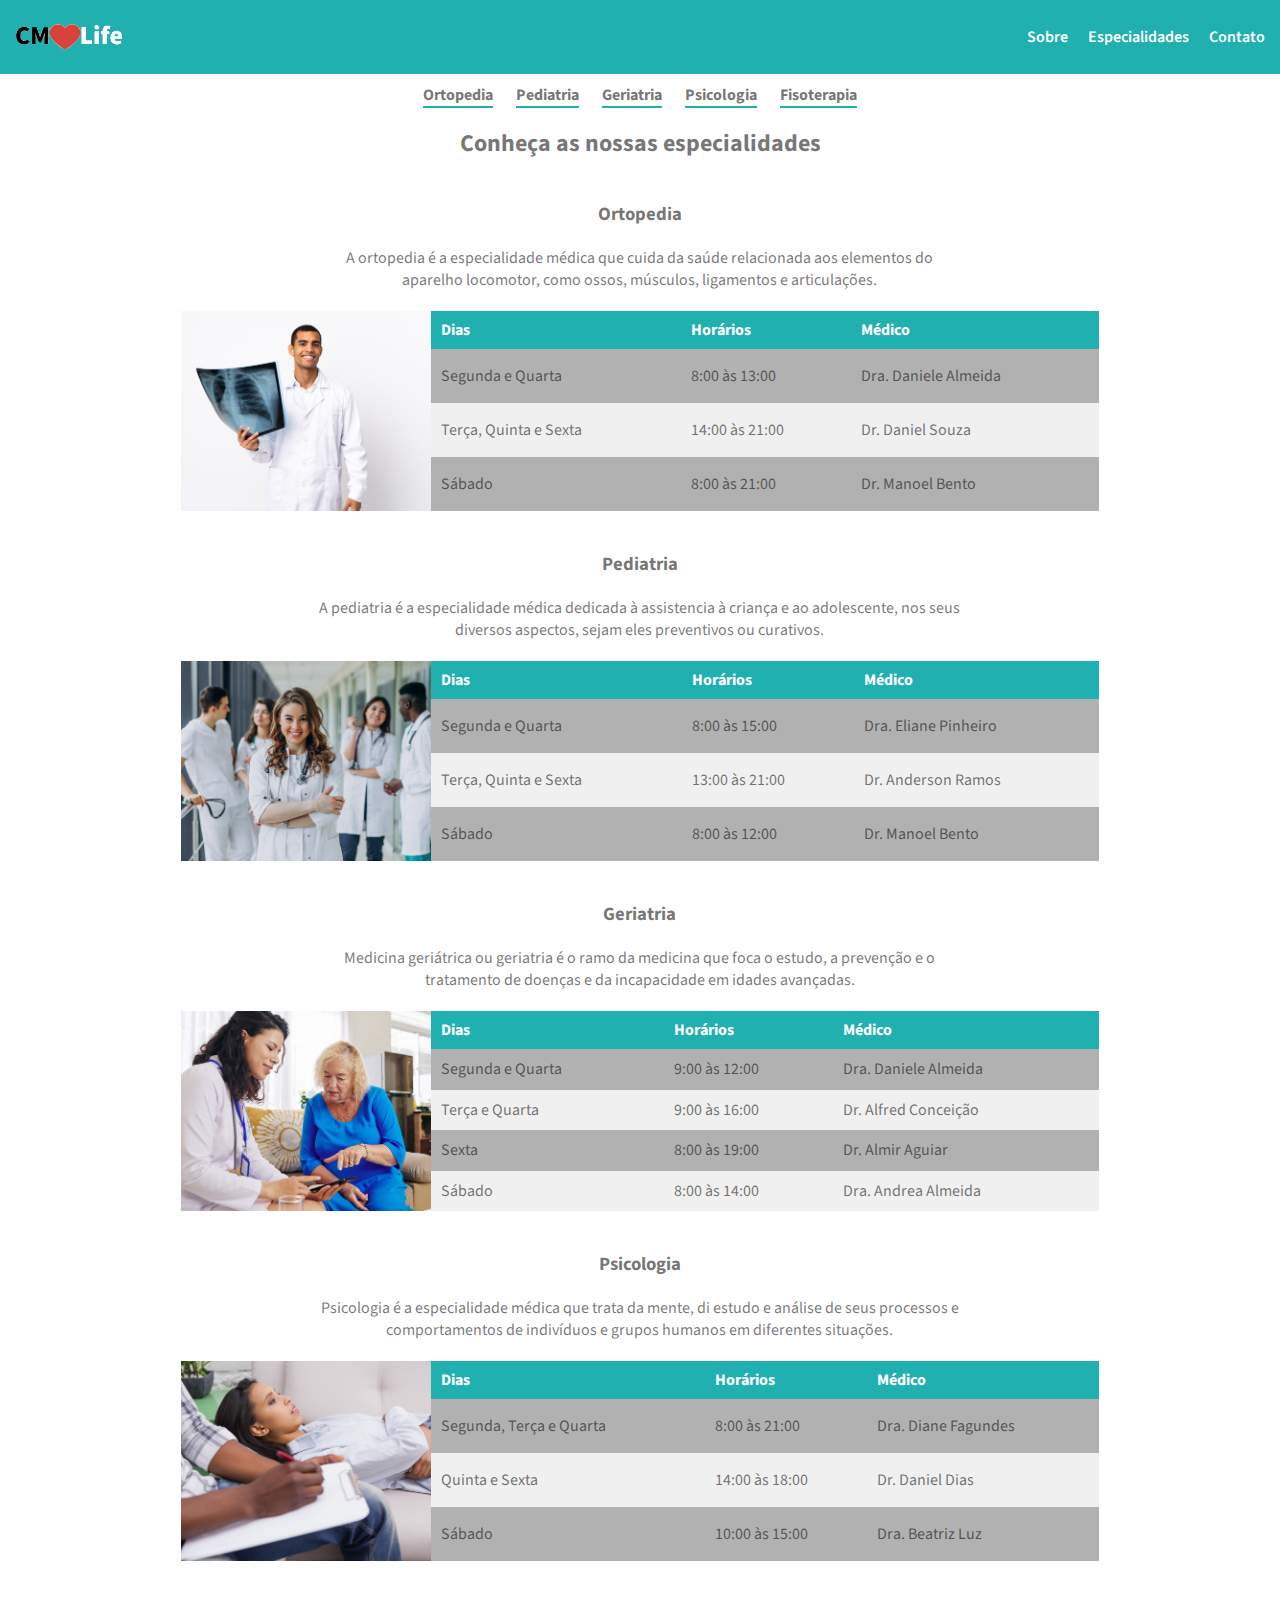
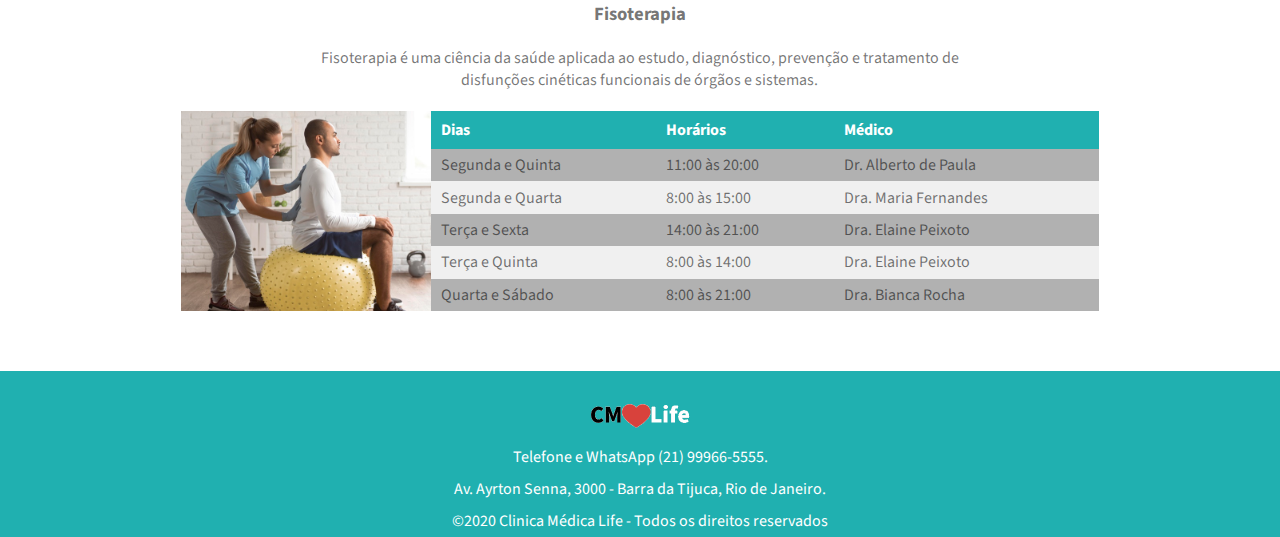
==== especialidade.html @ aff3737e "first commit" ====
<!DOCTYPE html>
<html lang="pt-br">
<head>
    <meta charset="UTF-8">
    <meta name="viewport" content="width=device-width, initial-scale=1.0">
    <link rel="stylesheet" href="./css/style.css">
    <link rel="stylesheet" href="./css/style2.css">
    <link rel="stylesheet" href="https://fonts.googleapis.com/css2?family=Source+Sans+Pro:ital,wght@0,200;0,300;0,400;0,600;0,700;0,900;1,200;1,300;1,400;1,600;1,700;1,900&display=swap">
    <title>CMLife - Especialidades</title>
</head>
<body>
    <header>
        <div>
            <a href="index.html"><img src="assets/logo.png" alt="logo da empresa"></a>
            <nav>
                <a href="index.html#sobre">Sobre</a>
                <a href="#">Especialidades</a>
                <a href="index.html#contato">Contato</a>
            </nav>
        </div>
    </header>
    <main>
        <nav class="area80">
            <a href="#ortopedia">ortopedia</a>
            <a href="#pediatria">pediatria</a>
            <a href="#geriatria">geriatria</a>
            <a href="#psicologia">psicologia</a>
            <a href="#fisoterapia">fisoterapia</a>
        </nav>
        <h2>Conheça as nossas especialidades</h2>
        <section class="especidalidade-table">
            <div id="ortopedia">
                <h3>ortopedia</h3>
                <p>A ortopedia é a especialidade médica que cuida da saúde relacionada aos elementos do aparelho locomotor, como ossos, músculos, ligamentos e articulações.</p>
                <figure>
                    <img src="assets/ortopedia.png" alt="">
                    <table>
                        <thead>
                            <tr>
                                <th>dias</th>
                                <th>horários</th>
                                <th>médico</th>
                            </tr>
                        </thead>
                        <tbody>
                            <tr>
                                <td>Segunda e Quarta</td>
                                <td>8:00 às 13:00</td>
                                <td>Dra. Daniele Almeida</td>
                            </tr>
                            <tr>
                                <td>Terça, Quinta e Sexta</td>
                                <td>14:00 às 21:00</td>
                                <td>Dr. Daniel Souza</td>
                            </tr>
                            <tr>
                                <td>Sábado</td>
                                <td>8:00 às 21:00</td>
                                <td>Dr. Manoel Bento</td>
                            </tr>
                        </tbody>
                    </table>
                </figure>
            </div>
            <div id="pediatria">
                <h3>pediatria</h3>
                <p>A pediatria é a especialidade médica dedicada à assistencia à criança e ao adolescente, nos seus diversos aspectos, sejam eles preventivos ou curativos.</p>
                <figure>
                    <img src="assets/pediatra2.png" alt="">
                    <table>
                        <thead>
                            <tr>
                                <th>dias</th>
                                <th>horários</th>
                                <th>médico</th>
                            </tr>
                        </thead>
                        <tbody>
                            <tr>
                                <td>Segunda e Quarta</td>
                                <td>8:00 às 15:00</td>
                                <td>Dra. Eliane Pinheiro</td>
                            </tr>
                            <tr>
                                <td>Terça, Quinta e Sexta</td>
                                <td>13:00 às 21:00</td>
                                <td>Dr. Anderson Ramos</td>
                            </tr>
                            <tr>
                                <td>Sábado</td>
                                <td>8:00 às 12:00</td>
                                <td>Dr. Manoel Bento</td>
                            </tr>
                        </tbody>
                    </table>
                </figure>
            </div>
            <div id="geriatria">
                <h3>geriatria</h3>
                <p>Medicina geriátrica ou geriatria é o ramo da medicina que foca o estudo, a prevenção e o tratamento de doenças e da incapacidade em idades avançadas.</p>
                <figure>
                    <img src="assets/geriatra.png" alt="">
                    <table>
                        <thead>
                            <tr>
                                <th>dias</th>
                                <th>horários</th>
                                <th>médico</th>
                            </tr>
                        </thead>
                        <tbody>
                            <tr>
                                <td>Segunda e Quarta</td>
                                <td>9:00 às 12:00</td>
                                <td>Dra. Daniele Almeida</td>
                            </tr>
                            <tr>
                                <td>Terça e Quarta</td>
                                <td>9:00 às 16:00</td>
                                <td>Dr. Alfred Conceição</td>
                            </tr>
                            <tr>
                                <td>Sexta</td>
                                <td>8:00 às 19:00</td>
                                <td>Dr. Almir Aguiar</td>
                            </tr>
                            <tr>
                                <td>Sábado</td>
                                <td>8:00 às 14:00</td>
                                <td>Dra. Andrea Almeida</td>
                            </tr>
                        </tbody>
                    </table>
                </figure>
            </div>
            <div id="psicologia">
                <h3>psicologia</h3>
                <p>Psicologia é a especialidade médica que trata da mente, di estudo e análise de seus processos e comportamentos de indivíduos e grupos humanos em diferentes situações.</p>
                <figure>
                    <img src="assets/psicologo.png" alt="">
                    <table>
                        <thead>
                            <tr>
                                <th>dias</th>
                                <th>horários</th>
                                <th>médico</th>
                            </tr>
                        </thead>
                        <tbody>
                            <tr>
                                <td>Segunda, Terça e Quarta</td>
                                <td>8:00 às 21:00</td>
                                <td>Dra. Diane Fagundes</td>
                            </tr>
                            <tr>
                                <td>Quinta e Sexta</td>
                                <td>14:00 às 18:00</td>
                                <td>Dr. Daniel Dias</td>
                            </tr>
                            <tr>
                                <td>Sábado</td>
                                <td>10:00 às 15:00</td>
                                <td>Dra. Beatriz Luz</td>
                            </tr>
                        </tbody>
                    </table>
                </figure>
            </div>
            <div id="fisoterapia">
                <h3>fisoterapia</h3>
                <p>Fisoterapia é uma ciência da saúde aplicada ao estudo, diagnóstico, prevenção e tratamento de disfunções cinéticas funcionais de órgãos e sistemas.</p>
                <figure>
                    <img src="assets/fisioterapia.png" alt="">
                    <table>
                        <thead>
                            <tr>
                                <th>dias</th>
                                <th>horários</th>
                                <th>médico</th>
                            </tr>
                        </thead>
                        <tbody>
                            <tr>
                                <td>Segunda e Quinta</td>
                                <td>11:00 às 20:00</td>
                                <td>Dr. Alberto de Paula</td>
                            </tr>
                            <tr>
                                <td>Segunda e Quarta</td>
                                <td>8:00 às 15:00</td>
                                <td>Dra. Maria Fernandes</td>
                            </tr>
                            <tr>
                                <td>Terça e Sexta</td>
                                <td>14:00 às 21:00</td>
                                <td>Dra. Elaine Peixoto</td>
                            </tr>
                            <tr>
                                <td>Terça e Quinta</td>
                                <td>8:00 às 14:00</td>
                                <td>Dra. Elaine Peixoto</td>
                            </tr>
                            <tr>
                                <td>Quarta e Sábado</td>
                                <td>8:00 às 21:00</td>
                                <td>Dra. Bianca Rocha</td>
                            </tr>
                        </tbody>
                    </table>
                </figure>
            </div>
        </section>
    </main>
    <footer>
        <div class="area80">
            <img src="assets/logo.png" alt="">
            <p>Telefone e WhatsApp <a href="tel:+552199966-5555"><span>(21) 99966-5555</span></a>.</p>
            <p>Av. Ayrton Senna, 3000 - Barra da Tijuca, Rio de Janeiro</span>.</p>
            <p>&copy;2020 Clinica Médica Life - Todos os direitos reservados</p>
        </div>
    </footer>



</body>
</html>
---- css/style.css ----
*{
    margin: 0;
    padding: 0;
    box-sizing: border-box;
}

.area80{
    width: 80%;
    margin: auto;
}

body{
    color: #0000008c;
    font-family: "source sans pro",sans-serif;
    width: 100%;
}

h2{
    margin: 20px auto;
}

header{
    background-color: rgb(32, 176, 176);
    width: 100%;
    padding: 10px 15px;
}

header div{
    display: flex;
    align-items: center;
    justify-content: space-between;
}

header div a:first-child{
    display: flex;
    align-items: center;
}

header a img{
    height: 6vh;
}

header div nav{
    display: flex;
    gap: 20px;
}

header nav a{
    color: white;
    font-weight: 600;
    text-decoration: none;
}
header nav a:hover{
    color: #0000008c;
}

.titulo-sobre{
    background-image: url("/assets/recepcao.png");
    height: 60vh;
    background-position: center;
    background-size: cover;
    display: flex;
    align-items: center;

}
.titulo-sobre h1{
    color: white;
    font-size: 40px;
    font-weight: 500;
    text-transform: uppercase;
    margin-left: 15px;
    text-shadow: 1px 1px 5px black;
}

#sobre div:first-child{
    display: flex;
    flex-direction: column;
    align-items: center;
}

#sobre .texto-sobre{
    text-align: center;
    justify-content: center;
}

#sobre .topicos-sobre{
    display: flex;
    justify-content: center;
    padding: 20px 0px;
}

#sobre .topicos-sobre img{
    object-fit: contain;
    /* object-position: top; */
}

#sobre .topicos-sobre h3{
    text-transform: uppercase;
    font-weight: normal;
}

#sobre .topicos-sobre ul{
    padding: 20px 0px 0px 40px;
}

#sobre .lista-topicos{
    display: flex;
    flex-direction: column;
    align-items: center;
    justify-content: center;
}

#sobre .especialidades-sobre{
    /* border: red 1px solid; */
    text-align: center;
}

.especialidades-sobre h4{
    margin: 20px auto;
}

#sobre .imagens{
    display: flex;
    justify-content: space-around;
    width: 100%;
    margin: 25px auto;
}
#sobre .imagens figure{
    width: calc(30%);
    box-shadow: 0px 0px 10px 1px #0000008c;
    border-radius: 5px;
    /* border: 2px red solid; */
    /* object-fit: cover; */
}

#sobre .imagens figure:hover{
    box-shadow: 0px 0px 10px 5px #0000008c;
    /* font-weight: 500; */
}

#sobre .imagens figure img{
    width: 100%;
    /* object-fit: cover; */
    border-radius: 5px 5px 0px 0px;
}

#sobre figcaption{
    text-transform: uppercase;
    padding: 6px;
}

#sobre a:last-of-type{
    text-transform: uppercase;
    color: white;
    background-color: rgb(32, 176, 176);
    text-decoration: none;
    padding: 10px 20px;
    font-weight: 600;
    margin-bottom: 20px;
    height: 40px;
}
#sobre a:last-of-type:hover{
    color: #0000008c;
    border: 1px solid #0000008c;
    padding: 9px 20px;
}

#contato div:first-child{
    display: flex;
    justify-content: center;
    align-items: center;
    flex-direction: column;
    text-align: center;
}

#contato p{
    margin: 10px auto;
}
#contato span{
    font-weight: 700;
}
#contato a{
    text-decoration: none;
    color: #0000008c;
    font-weight: 700;
}

#contato iframe{
    margin: 30px auto;
    width: 100%;
    padding: 15px;
}

footer{
    background-color: rgb(32, 176, 176);
}
footer div:first-child{
    display: flex;
    flex-direction: column;
    align-items: center;
    text-align: center;
    color: white;
}

footer a{
    text-decoration: none;
    color: white;
}
footer p{
    margin: 5px auto;
}
footer img{
    height: 50px;
    object-fit: contain;
    margin-top: 20px;
}

@media screen and (max-width: 500px) {
    .topicos-sobre img{
        display: none;
    }
    header div{
        flex-direction: column;
        align-items: center;
        justify-content: center;
    }

    header div nav{
        border-top: 1px solid #0000008c;
        /* width: 100%; */
        display: flex;
        align-items: center;
        justify-content: center;
        padding: 10px 0px 5px 0px;
    }
}

@media screen and (max-width: 600px) {
    .especialidades-sobre .imagens{
        flex-direction: column;
        align-items: center;
    }
    #sobre .imagens figure{
        width: calc(80%);
        margin-bottom: 30px;
    }
}
---- css/style2.css ----
main{
    display: flex;
    flex-direction: column;
    align-items: center;
    justify-content: center;
    text-align: center;
}
main nav{
    padding-top: 10px;
    /* border: 1px solid red; */
    text-transform: capitalize;
}
main nav a{
    margin: auto 10px;
    color: #0000008c;
    font-weight: 700;
    text-decoration: none;
    border-bottom: 2px solid rgb(32, 176, 176);
}
main nav a:hover{
    /* text-decoration: underline; */
    
    color: rgb(32, 176, 176);
}


.especidalidade-table{
    display: flex;
    flex-direction: column;
    align-items: center;
    justify-content: center;
    text-align: center;
    margin-bottom: 40px;
}

.especidalidade-table div{
    /* display: flex; */
    /* flex-direction: column;
    align-items: center;
    justify-content: center; */
    /* border: 1px solid red; */
    text-align: center;
    width: 80%;
    margin-bottom: 20px;
}

.especidalidade-table h3{
    margin: 20px;
    text-transform: capitalize;
}
.especidalidade-table p{
    width: 70%;
    margin:0px auto 20px auto;
}

.especidalidade-table figure{
    display: flex;
    /* border: 3px green solid; */
}

.especidalidade-table figure img{
    min-width: 250px;
    height: 200px;
    /* border: 2px black solid; */
    object-fit: cover;
    object-position: center;
}

.especidalidade-table table{
    border-collapse: collapse;
    width: 100%;
    text-align: left;
}

.especidalidade-table table th{
    color: white;
    padding: 8px 0px 8px 10px;
}

.especidalidade-table table td{
    padding-left: 10px;
}

.especidalidade-table table thead tr{
    background-color: rgb(32, 176, 176);
    text-transform: capitalize;
}

.especidalidade-table table tbody tr:nth-child(odd){
    background-color: rgb(177, 177, 177);
}
.especidalidade-table table tbody tr:nth-child(even){
    background-color: rgb(240, 240, 240);
}



@media screen and (max-width: 768px) {
    .especidalidade-table figure img{
        display: none;
    }
    .especidalidade-table div{
        width: 90%;
    }

}
@media screen and (max-width: 425px) {
    .especidalidade-table div{
        width: 100%;
    }
}
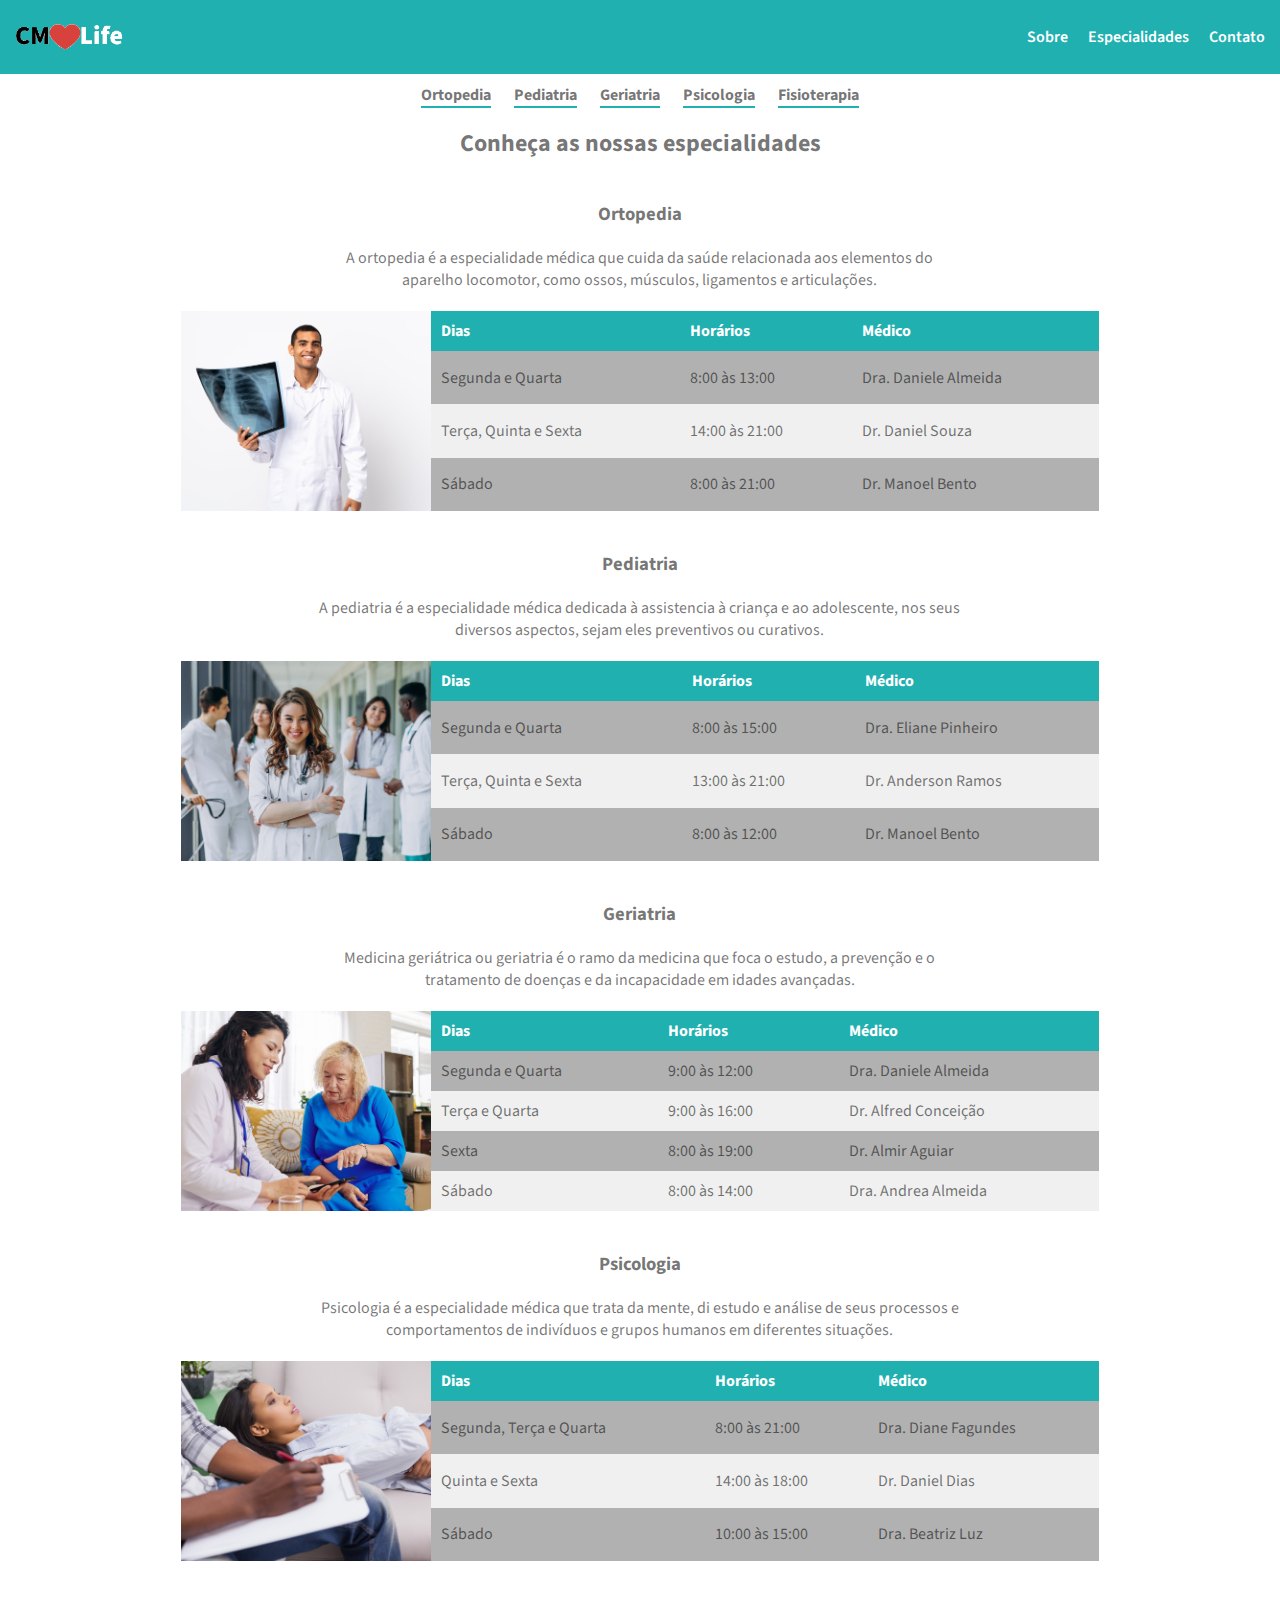
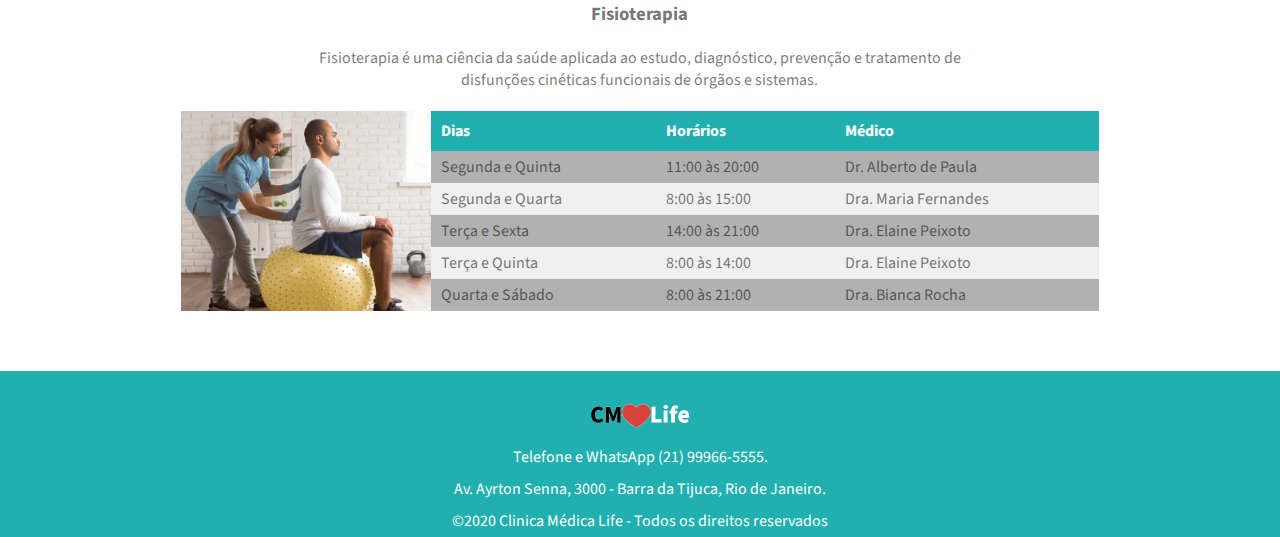
==== commit 61938dcb: "correcao responsividade" ====
--- a/especialidade.html
+++ b/especialidade.html
@@ -25,7 +25,7 @@
             <a href="#pediatria">pediatria</a>
             <a href="#geriatria">geriatria</a>
             <a href="#psicologia">psicologia</a>
-            <a href="#fisoterapia">fisoterapia</a>
+            <a href="#fisioterapia">fisioterapia</a>
         </nav>
         <h2>Conheça as nossas especialidades</h2>
         <section class="especidalidade-table">
@@ -166,9 +166,9 @@
                     </table>
                 </figure>
             </div>
-            <div id="fisoterapia">
-                <h3>fisoterapia</h3>
-                <p>Fisoterapia é uma ciência da saúde aplicada ao estudo, diagnóstico, prevenção e tratamento de disfunções cinéticas funcionais de órgãos e sistemas.</p>
+            <div id="fisioterapia">
+                <h3>fisioterapia</h3>
+                <p>Fisioterapia é uma ciência da saúde aplicada ao estudo, diagnóstico, prevenção e tratamento de disfunções cinéticas funcionais de órgãos e sistemas.</p>
                 <figure>
                     <img src="assets/fisioterapia.png" alt="">
                     <table>
--- a/css/style.css
+++ b/css/style.css
@@ -55,7 +55,7 @@
 }
 
 .titulo-sobre{
-    background-image: url("/assets/recepcao.png");
+    background-image: url("../assets/recepcao.png");
     height: 60vh;
     background-position: center;
     background-size: cover;
--- a/css/style2.css
+++ b/css/style2.css
@@ -34,11 +34,6 @@
 }
 
 .especidalidade-table div{
-    /* display: flex; */
-    /* flex-direction: column;
-    align-items: center;
-    justify-content: center; */
-    /* border: 1px solid red; */
     text-align: center;
     width: 80%;
     margin-bottom: 20px;
@@ -55,13 +50,11 @@
 
 .especidalidade-table figure{
     display: flex;
-    /* border: 3px green solid; */
 }
 
 .especidalidade-table figure img{
     min-width: 250px;
     height: 200px;
-    /* border: 2px black solid; */
     object-fit: cover;
     object-position: center;
 }
@@ -72,9 +65,21 @@
     text-align: left;
 }
 
+.especidalidade-table table th:nth-child(1){
+    min-width: 40%;
+}
+.especidalidade-table table th:nth-child(2){
+    min-width: 104px;
+    max-width: 20%;
+}
+.especidalidade-table table th:nth-child(3){
+    min-width: 40%;
+}
+
 .especidalidade-table table th{
     color: white;
-    padding: 8px 0px 8px 10px;
+    padding-left: 10px;
+    height: 40px;
 }
 
 .especidalidade-table table td{
@@ -104,8 +109,14 @@
     }
 
 }
-@media screen and (max-width: 425px) {
+@media screen and (max-width: 585px) {
     .especidalidade-table div{
-        width: 100%;
+        width: 98%;
+    }
+    main nav a{
+        line-height: 25px;
+    }
+    .especidalidade-table p{
+        width: 90%;
     }
 }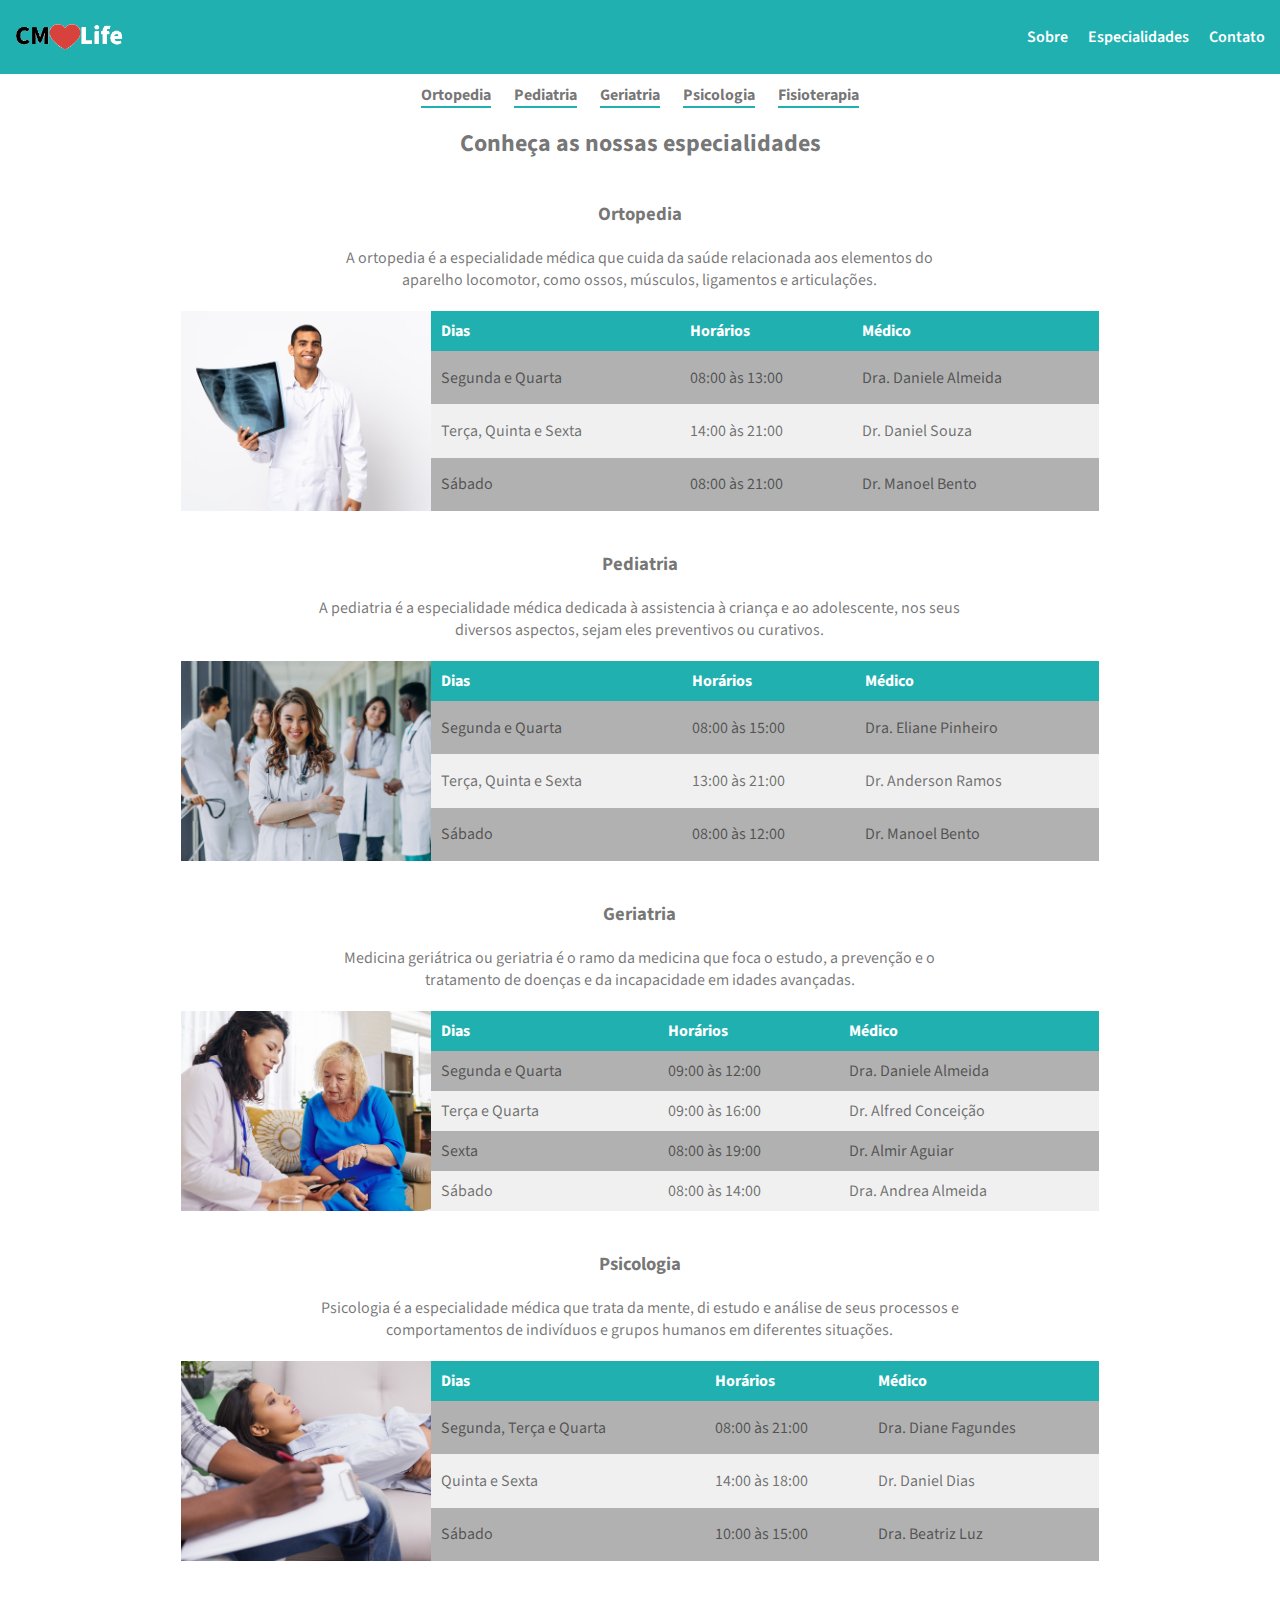
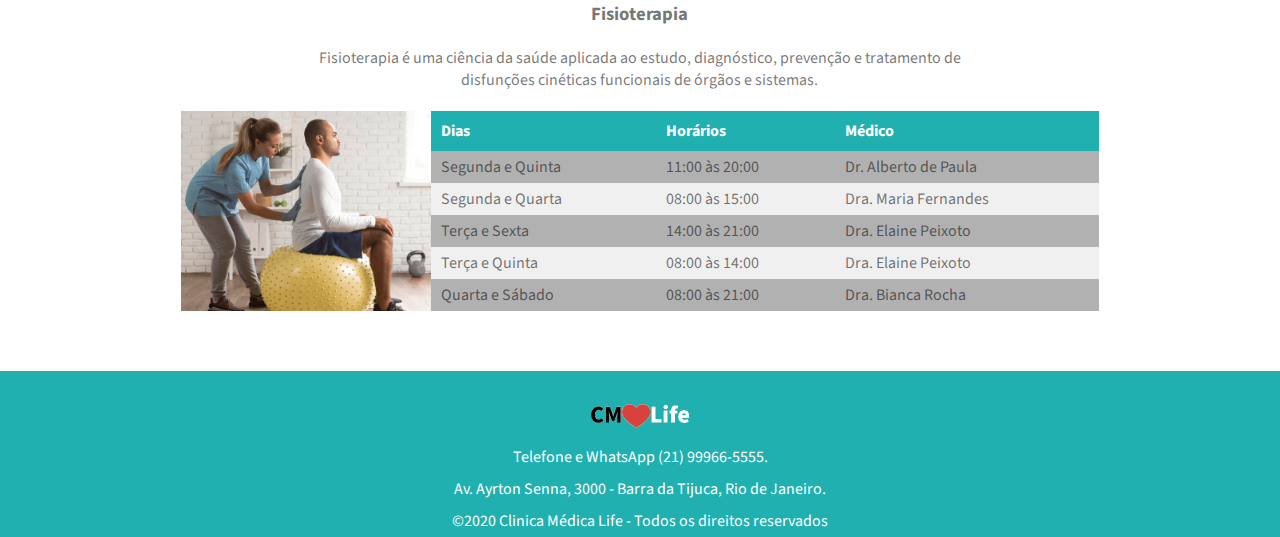
==== commit ab63ea64: "correcao horarios" ====
--- a/especialidade.html
+++ b/especialidade.html
@@ -45,7 +45,7 @@
                         <tbody>
                             <tr>
                                 <td>Segunda e Quarta</td>
-                                <td>8:00 às 13:00</td>
+                                <td>08:00 às 13:00</td>
                                 <td>Dra. Daniele Almeida</td>
                             </tr>
                             <tr>
@@ -55,7 +55,7 @@
                             </tr>
                             <tr>
                                 <td>Sábado</td>
-                                <td>8:00 às 21:00</td>
+                                <td>08:00 às 21:00</td>
                                 <td>Dr. Manoel Bento</td>
                             </tr>
                         </tbody>
@@ -78,7 +78,7 @@
                         <tbody>
                             <tr>
                                 <td>Segunda e Quarta</td>
-                                <td>8:00 às 15:00</td>
+                                <td>08:00 às 15:00</td>
                                 <td>Dra. Eliane Pinheiro</td>
                             </tr>
                             <tr>
@@ -88,7 +88,7 @@
                             </tr>
                             <tr>
                                 <td>Sábado</td>
-                                <td>8:00 às 12:00</td>
+                                <td>08:00 às 12:00</td>
                                 <td>Dr. Manoel Bento</td>
                             </tr>
                         </tbody>
@@ -111,22 +111,22 @@
                         <tbody>
                             <tr>
                                 <td>Segunda e Quarta</td>
-                                <td>9:00 às 12:00</td>
+                                <td>09:00 às 12:00</td>
                                 <td>Dra. Daniele Almeida</td>
                             </tr>
                             <tr>
                                 <td>Terça e Quarta</td>
-                                <td>9:00 às 16:00</td>
+                                <td>09:00 às 16:00</td>
                                 <td>Dr. Alfred Conceição</td>
                             </tr>
                             <tr>
                                 <td>Sexta</td>
-                                <td>8:00 às 19:00</td>
+                                <td>08:00 às 19:00</td>
                                 <td>Dr. Almir Aguiar</td>
                             </tr>
                             <tr>
                                 <td>Sábado</td>
-                                <td>8:00 às 14:00</td>
+                                <td>08:00 às 14:00</td>
                                 <td>Dra. Andrea Almeida</td>
                             </tr>
                         </tbody>
@@ -149,7 +149,7 @@
                         <tbody>
                             <tr>
                                 <td>Segunda, Terça e Quarta</td>
-                                <td>8:00 às 21:00</td>
+                                <td>08:00 às 21:00</td>
                                 <td>Dra. Diane Fagundes</td>
                             </tr>
                             <tr>
@@ -187,7 +187,7 @@
                             </tr>
                             <tr>
                                 <td>Segunda e Quarta</td>
-                                <td>8:00 às 15:00</td>
+                                <td>08:00 às 15:00</td>
                                 <td>Dra. Maria Fernandes</td>
                             </tr>
                             <tr>
@@ -197,12 +197,12 @@
                             </tr>
                             <tr>
                                 <td>Terça e Quinta</td>
-                                <td>8:00 às 14:00</td>
+                                <td>08:00 às 14:00</td>
                                 <td>Dra. Elaine Peixoto</td>
                             </tr>
                             <tr>
                                 <td>Quarta e Sábado</td>
-                                <td>8:00 às 21:00</td>
+                                <td>08:00 às 21:00</td>
                                 <td>Dra. Bianca Rocha</td>
                             </tr>
                         </tbody>
